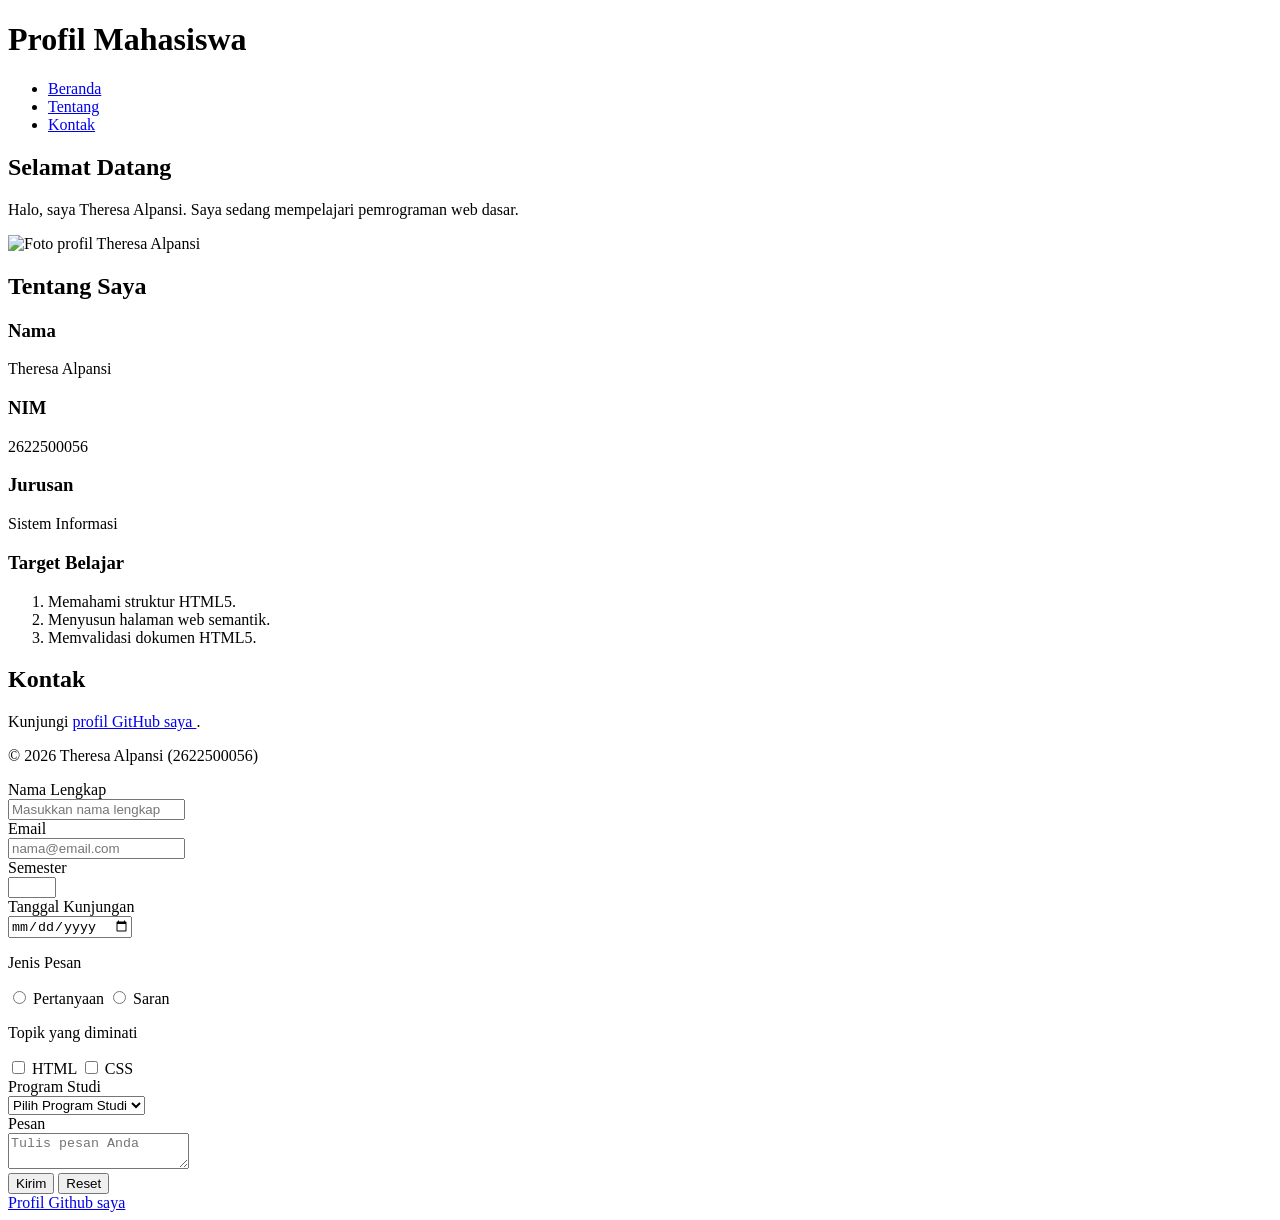
==== pertemuan-03/index.html @ f2f7804e "Pesan yang menjelaskan perubahan" ====
<!DOCTYPE html>
<html lang="id">
<head>
    <meta charset="UTF-8">
    <meta name="viewport" content="width=device-width, initial-scale=1.0">
    <title>Profil Mahasiswa</title>
</head>
<body>
    <header>
        <h1>Profil Mahasiswa</h1>

        <nav>
            <ul>
                <li><a href="#home">Beranda</a></li>
                <li><a href="#about">Tentang</a></li>
                <li><a href="#contact">Kontak</a></li>
            </ul>
        </nav>
    </header>

    <main>
        <section id="home">
            <h2>Selamat Datang</h2>
            <p>
                Halo, saya Theresa Alpansi. Saya sedang mempelajari
                pemrograman web dasar.
            </p>
            <img src="foto-profil.jpeg" width="200" height="250" alt="Foto profil Theresa Alpansi">
        </section>

        <section id="about">
            <h2>Tentang Saya</h2>

            <article>
                <h3>Nama</h3>
                <p>Theresa Alpansi</p>

                <h3>NIM</h3>
                <p>2622500056</p>

                <h3>Jurusan</h3>
                <p>Sistem Informasi</p>

                <h3>Target Belajar</h3>
                <ol>
                    <li>Memahami struktur HTML5.</li>
                    <li>Menyusun halaman web semantik.</li>
                    <li>Memvalidasi dokumen HTML5.</li>
                </ol>
            </article>
        </section>

        <section id="contact">
            <h2>Kontak</h2>
            <p>
                Kunjungi
                <a href="https://github.com/2622500056-theresa/2622500056-PWD-SI1J-26270">
                    profil GitHub saya
                </a>.
            </p>
        </section>
    </main>

    <footer>
        <p>&copy; 2026 Theresa Alpansi (2622500056)</p>
    </footer>
</body>
</html>

<form action="index.html" method="get">
    <div class="form-group">
        <label for="nama">Nama Lengkap</label><br>
        <input class="input-form"
               type="text"
               id="nama"
               name="nama"
               placeholder="Masukkan nama lengkap"
               minlength="3"
               maxlength="50"
               required>
     </div>

    <div class="form-group">
        <label for="email">Email</label><br>
        <input class="input-form"
               type="email"
               id="email"
               name="email"
               placeholder="nama@email.com"
               required>
    </div>

    <div class="form-group">
        <label for="semester">Semester</label><br>
        <input class="input-form"
               type="number"
               id="semester"
               name="semester"
               min="1"
               max="14"
               required>
    </div>

    <div class="form-group">
        <label for="tanggal">Tanggal Kunjungan</label><br>
        <input class="input-form"
               type="date"
               id="tanggal"
               name="tanggal"
               required>
    </div>

    <div class="form-group">
        <p>Jenis Pesan</p>
        <input type="radio" id="pertanyaan" name="jenis_pesan" value="pertanyaan" required> 
        <label for="pertanyaan">Pertanyaan</label>
        <input type="radio" id="saran" name="jenis_pesan" value="saran">
        <label for="saran">Saran</label>
    </div>

    <div class="form-group">
        <p></p>Topik yang diminati</p>
        <input type="checkbox" id="minat-html" name="minat" value="HTML">
        <label for="minat-html">HTML</label>
        <input type="checkbox" id="minat-css" name="minat" value="CSS">
        <label for="minat-css">CSS</label>
    </div>  

    <div class="form-group">
        <label for="prodi">Program Studi</label><br>
        <select class="input-form" id="prodi" name="prodi" required>
            <option value="">Pilih Program Studi</option>
            <option value="si">Sistem Informasi</option>
            <option value="ti">Teknik Informatika</option>
        </select>
    </div>

    <div class="form-group">
        <label for="pesan">Pesan</label><br>
        <textarea class="input-form"
                  id="pesan"
                  name="pesan"
                  maxlength="300"
                  placeholder="Tulis pesan Anda"
                  required></textarea>
    </div>
    <button type="submit">Kirim</button>
    <button type="reset">Reset</button>
  </form>
</section>

<a href="https://github.com/2622500056-theresa">Profil Github saya</a>
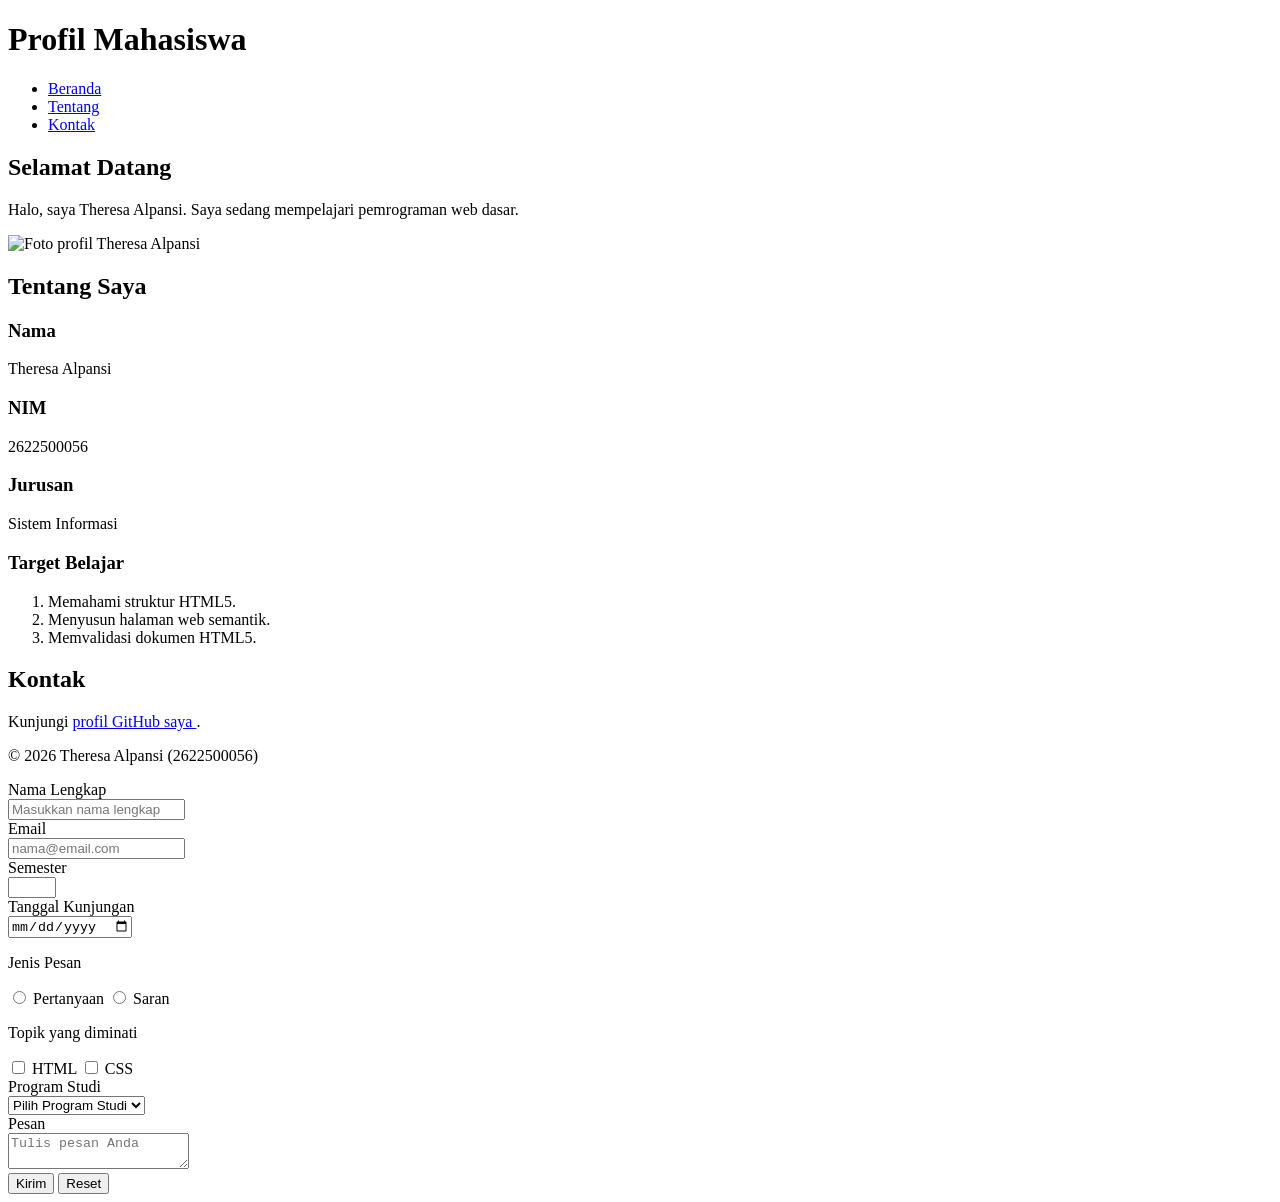
==== commit b61d3888: "Pesan yang menjelaskan perubahan" ====
--- a/pertemuan-03/index.html
+++ b/pertemuan-03/index.html
@@ -25,7 +25,7 @@
                 Halo, saya Theresa Alpansi. Saya sedang mempelajari
                 pemrograman web dasar.
             </p>
-            <img src="foto-profil.jpeg" width="200" height="250" alt="Foto profil Theresa Alpansi">
+            <img src="foto-profil.jpg" width="200" height="250" alt="Foto profil Theresa Alpansi">
         </section>
 
         <section id="about">
@@ -149,4 +149,3 @@
   </form>
 </section>
 
-<a href="https://github.com/2622500056-theresa">Profil Github saya</a>
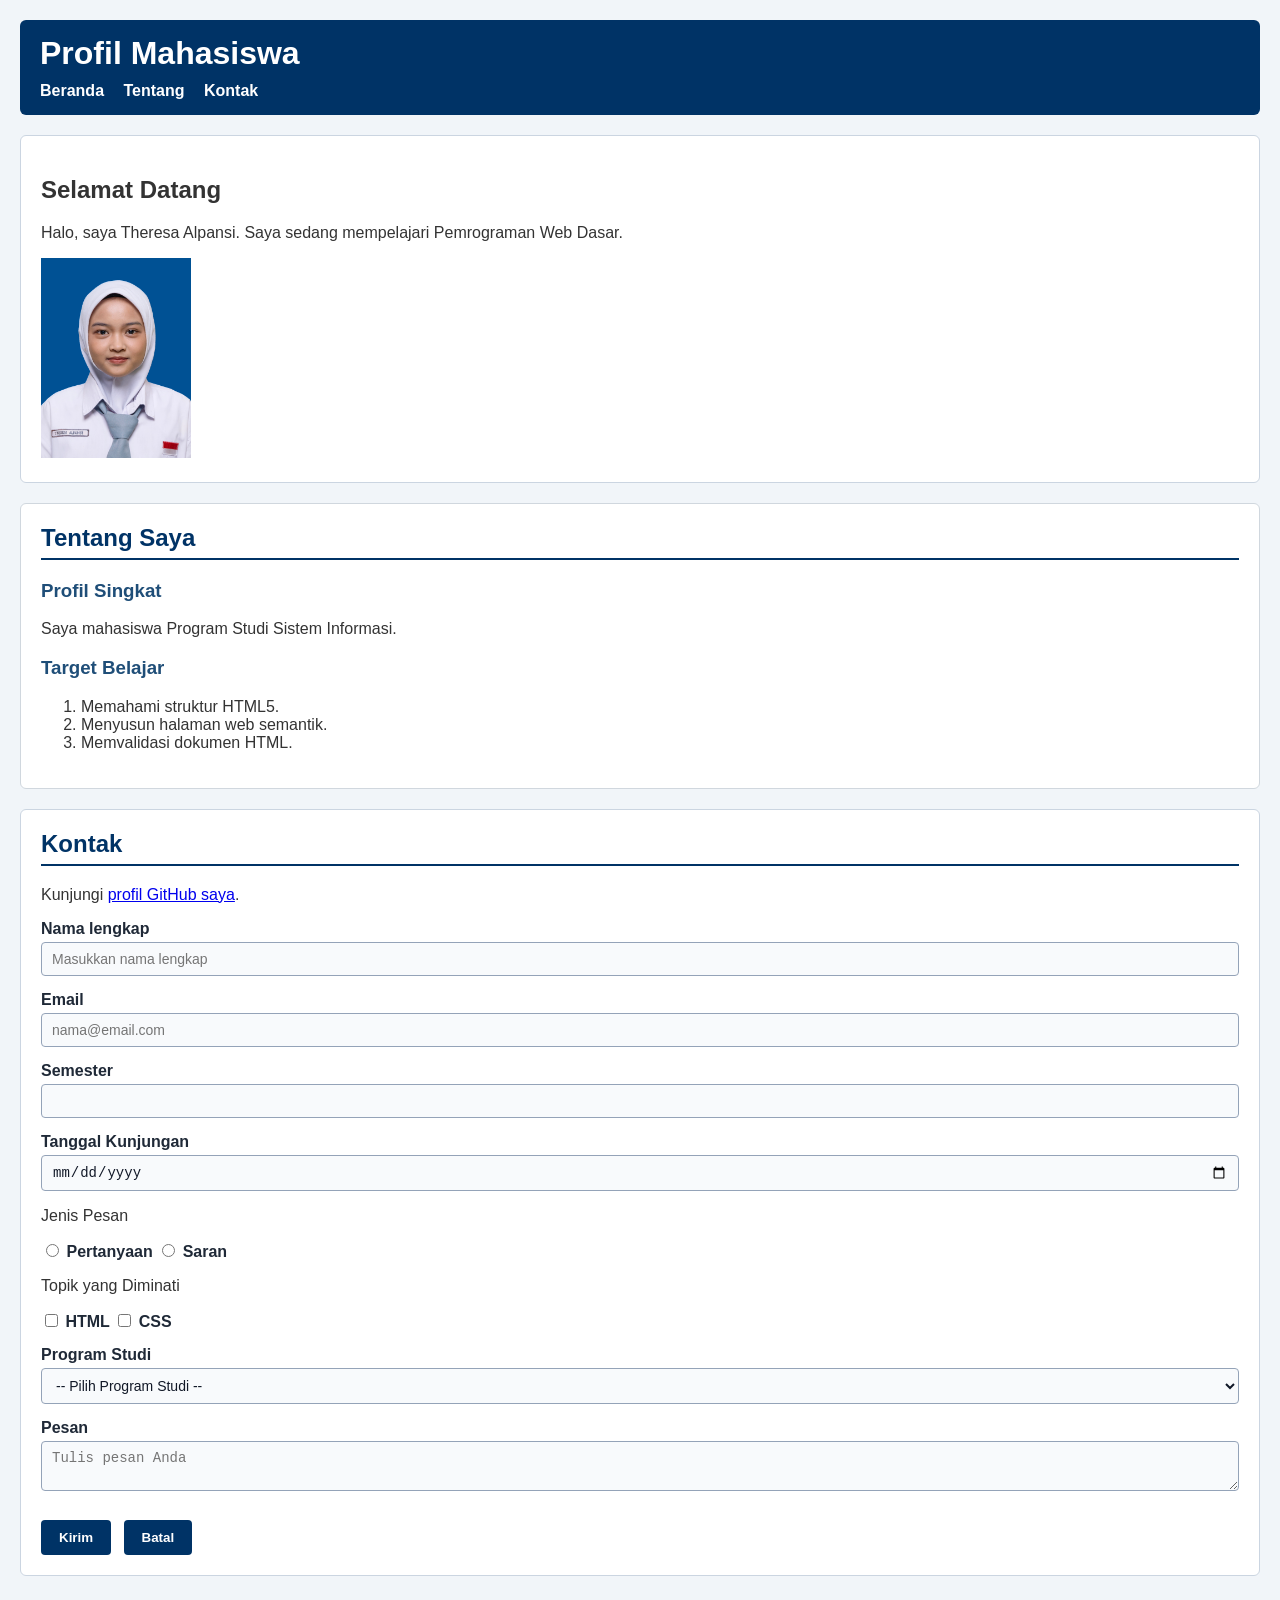
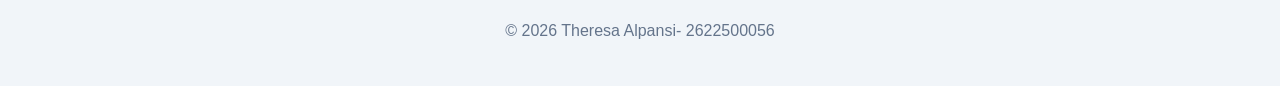
==== commit c4b7ac91: "Pesan yang menjelaskan perubahan" ====
--- a/pertemuan-03/index.html
+++ b/pertemuan-03/index.html
@@ -1,151 +1,254 @@
-<!DOCTYPE html>
+<!doctype html>
 <html lang="id">
 <head>
-    <meta charset="UTF-8">
-    <meta name="viewport" content="width=device-width, initial-scale=1.0">
-    <title>Profil Mahasiswa</title>
+  <meta charset="UTF-8" />
+  <meta name="viewport" content="width=device-width, initial-scale=1.0" />
+  <title>Profil Mahasiswa</title>
+  
+  <!-- KODE WARNA DAN  TAMPILAN (CSS) ADA DI SINI -->
+  <style>
+    body {
+      background-color: #f1f5f9;
+      font-family: Arial, sans-serif;
+      color: #333333;
+      margin: 0;
+      padding: 20px;
+    }
+
+    header {
+      background-color: #003366;
+      color: #ffffff;
+      padding: 15px 20px;
+      border-radius: 6px;
+    }
+    header h1 {
+      margin: 0 0 10px 0;
+    }
+    nav ul {
+      list-style: none;
+      padding: 0;
+      margin: 0;
+    }
+    nav ul li {
+      display: inline;
+      margin-right: 15px;
+    }
+    nav ul li a {
+      color: #ffffff;
+      text-decoration: none;
+      font-weight: bold;
+    }
+
+    #home {
+      background-color: #ffffff;
+      border: 1px solid #cbd5e1;
+      border-radius: 6px;
+      padding: 20px;
+      margin: 20px 0;
+    }
+
+    #about {
+      background-color: #ffffff;
+      border: 1px solid #d0d7de;
+      border-radius: 6px;
+      padding: 20px;
+      margin: 20px 0;
+    }
+    #about h2 {
+      color: #003366;
+      border-bottom: 2px solid #003366;
+      padding-bottom: 6px;
+      margin-top: 0;
+    }
+    #about h3 {
+      color: #1f4e78;
+    }
+
+    #contact {
+      background-color: #ffffff;
+      border: 1px solid #cbd5e1;
+      border-radius: 6px;
+      padding: 20px;
+      margin: 20px 0;
+    }
+    #contact h2 {
+      color: #003366;
+      border-bottom: 2px solid #003366;
+      padding-bottom: 6px;
+      margin-top: 0;
+    }
+    .form-group {
+      margin-bottom: 15px;
+    }
+    #contact label {
+      color: #1f2937;
+      font-weight: bold;
+    }
+
+    .input-form {
+      background-color: #f8fafc;
+      color: #111827;
+      font-size: 14px;
+      padding: 8px 10px;
+      margin-top: 4px;
+      border: 1px solid #94a3b8;
+      border-radius: 4px;
+      width: 100%;
+      box-sizing: border-box;
+    }
+
+    #contact button {
+      background-color: #003366;
+      color: #ffffff;
+      font-weight: bold;
+      padding: 10px 18px;
+      margin-top: 10px;
+      margin-right: 8px;
+      border: none;
+      border-radius: 4px;
+      cursor: pointer;
+    }
+
+    footer {
+      text-align: center;
+      padding: 10px;
+      color: #64748b;
+    }
+  </style>
 </head>
 <body>
-    <header>
-        <h1>Profil Mahasiswa</h1>
-
-        <nav>
-            <ul>
-                <li><a href="#home">Beranda</a></li>
-                <li><a href="#about">Tentang</a></li>
-                <li><a href="#contact">Kontak</a></li>
-            </ul>
-        </nav>
-    </header>
-
-    <main>
-        <section id="home">
-            <h2>Selamat Datang</h2>
-            <p>
-                Halo, saya Theresa Alpansi. Saya sedang mempelajari
-                pemrograman web dasar.
-            </p>
-            <img src="foto-profil.jpg" width="200" height="250" alt="Foto profil Theresa Alpansi">
-        </section>
-
-        <section id="about">
-            <h2>Tentang Saya</h2>
-
-            <article>
-                <h3>Nama</h3>
-                <p>Theresa Alpansi</p>
-
-                <h3>NIM</h3>
-                <p>2622500056</p>
-
-                <h3>Jurusan</h3>
-                <p>Sistem Informasi</p>
-
-                <h3>Target Belajar</h3>
-                <ol>
-                    <li>Memahami struktur HTML5.</li>
-                    <li>Menyusun halaman web semantik.</li>
-                    <li>Memvalidasi dokumen HTML5.</li>
-                </ol>
-            </article>
-        </section>
-
-        <section id="contact">
-            <h2>Kontak</h2>
-            <p>
-                Kunjungi
-                <a href="https://github.com/2622500056-theresa/2622500056-PWD-SI1J-26270">
-                    profil GitHub saya
-                </a>.
-            </p>
-        </section>
-    </main>
-
-    <footer>
-        <p>&copy; 2026 Theresa Alpansi (2622500056)</p>
-    </footer>
+  <header>
+    <h1>Profil Mahasiswa</h1>
+    <nav>
+      <ul>
+        <li><a href="#home">Beranda</a></li>
+        <li><a href="#about">Tentang</a></li>
+        <li><a href="#contact">Kontak</a></li>
+      </ul>
+    </nav>
+  </header>
+
+  <main>
+    <section id="home">
+      <h2>Selamat Datang</h2>
+      <p>Halo, saya Theresa Alpansi. Saya sedang mempelajari Pemrograman Web Dasar.</p>
+      <img src="img/foto-profil.jpeg" alt="Foto profil Theresa Alpansi" width="150" />
+    </section>
+
+    <section id="about">
+      <h2>Tentang Saya</h2>
+      <article>
+        <h3>Profil Singkat</h3>
+        <p>Saya mahasiswa Program Studi Sistem Informasi.</p>
+        <h3>Target Belajar</h3>
+        <ol>
+          <li>Memahami struktur HTML5.</li>
+          <li>Menyusun halaman web semantik.</li>
+          <li>Memvalidasi dokumen HTML.</li>
+        </ol>
+      </article>
+    </section>
+
+    <section id="contact">
+      <h2>Kontak</h2>
+      <p>Kunjungi <a href="https://github.com/2622500056-theresa">profil GitHub saya</a>.</p>
+      
+      <form action="index.html" method="get">
+        <div class="form-group">
+          <label for="nama">Nama lengkap</label><br />
+          <input
+            class="input-form"
+            type="text"
+            id="nama"
+            name="nama"
+            placeholder="Masukkan nama lengkap"
+            minlength="3"
+            maxlength="50"
+            required
+          />
+        </div>
+
+        <div class="form-group">
+          <label for="email">Email</label><br />
+          <input 
+            class="input-form" 
+            type="email" 
+            id="email" 
+            name="email"
+            placeholder="nama@email.com" 
+            required 
+          />
+        </div>
+
+        <div class="form-group">
+          <label for="semester">Semester</label><br />
+          <input 
+            class="input-form" 
+            type="number" 
+            id="semester" 
+            name="semester" 
+            min="1" 
+            max="14" 
+            required 
+          />
+        </div>
+
+        <div class="form-group">
+          <label for="tanggal">Tanggal Kunjungan</label><br />
+          <input 
+            class="input-form" 
+            type="date" 
+            id="tanggal" 
+            name="tanggal" 
+            required 
+          />
+        </div>
+
+        <div class="form-group">
+          <p>Jenis Pesan</p>
+          <input type="radio" id="pertanyaan" name="jenis_pesan" value="pertanyaan" required />
+          <label for="pertanyaan">Pertanyaan</label>
+          <input type="radio" id="saran" name="jenis_pesan" value="saran" />
+          <label for="saran">Saran</label>
+        </div>
+
+        <div class="form-group">
+          <p>Topik yang Diminati</p>
+          <input type="checkbox" id="minat-html" name="minat" value="HTML" />
+          <label for="minat-html">HTML</label>
+          <input type="checkbox" id="minat-css" name="minat" value="CSS" />
+          <label for="minat-css">CSS</label>
+        </div>
+
+        <div class="form-group">
+          <label for="prodi">Program Studi</label><br />
+          <select class="input-form" id="prodi" name="prodi" required>
+            <option value="">-- Pilih Program Studi --</option>
+            <option value="SI">Sistem Informasi</option>
+            <option value="TI">Teknik Informatika</option>
+          </select>
+        </div>
+
+        <div class="form-group">
+          <label for="pesan">Pesan</label><br />
+          <textarea
+            class="input-form"
+            id="pesan"
+            name="pesan"
+            maxlength="300"
+            placeholder="Tulis pesan Anda"
+            required
+          ></textarea>
+        </div>
+
+        <button type="submit">Kirim</button>
+        <button type="reset">Batal</button>
+      </form>
+    </section>
+  </main>
+
+  <footer>
+    <p>&copy; 2026 Theresa Alpansi- 2622500056</p>
+  </footer>
 </body>
-</html>
-
-<form action="index.html" method="get">
-    <div class="form-group">
-        <label for="nama">Nama Lengkap</label><br>
-        <input class="input-form"
-               type="text"
-               id="nama"
-               name="nama"
-               placeholder="Masukkan nama lengkap"
-               minlength="3"
-               maxlength="50"
-               required>
-     </div>
-
-    <div class="form-group">
-        <label for="email">Email</label><br>
-        <input class="input-form"
-               type="email"
-               id="email"
-               name="email"
-               placeholder="nama@email.com"
-               required>
-    </div>
-
-    <div class="form-group">
-        <label for="semester">Semester</label><br>
-        <input class="input-form"
-               type="number"
-               id="semester"
-               name="semester"
-               min="1"
-               max="14"
-               required>
-    </div>
-
-    <div class="form-group">
-        <label for="tanggal">Tanggal Kunjungan</label><br>
-        <input class="input-form"
-               type="date"
-               id="tanggal"
-               name="tanggal"
-               required>
-    </div>
-
-    <div class="form-group">
-        <p>Jenis Pesan</p>
-        <input type="radio" id="pertanyaan" name="jenis_pesan" value="pertanyaan" required> 
-        <label for="pertanyaan">Pertanyaan</label>
-        <input type="radio" id="saran" name="jenis_pesan" value="saran">
-        <label for="saran">Saran</label>
-    </div>
-
-    <div class="form-group">
-        <p></p>Topik yang diminati</p>
-        <input type="checkbox" id="minat-html" name="minat" value="HTML">
-        <label for="minat-html">HTML</label>
-        <input type="checkbox" id="minat-css" name="minat" value="CSS">
-        <label for="minat-css">CSS</label>
-    </div>  
-
-    <div class="form-group">
-        <label for="prodi">Program Studi</label><br>
-        <select class="input-form" id="prodi" name="prodi" required>
-            <option value="">Pilih Program Studi</option>
-            <option value="si">Sistem Informasi</option>
-            <option value="ti">Teknik Informatika</option>
-        </select>
-    </div>
-
-    <div class="form-group">
-        <label for="pesan">Pesan</label><br>
-        <textarea class="input-form"
-                  id="pesan"
-                  name="pesan"
-                  maxlength="300"
-                  placeholder="Tulis pesan Anda"
-                  required></textarea>
-    </div>
-    <button type="submit">Kirim</button>
-    <button type="reset">Reset</button>
-  </form>
-</section>
-
+</html>
